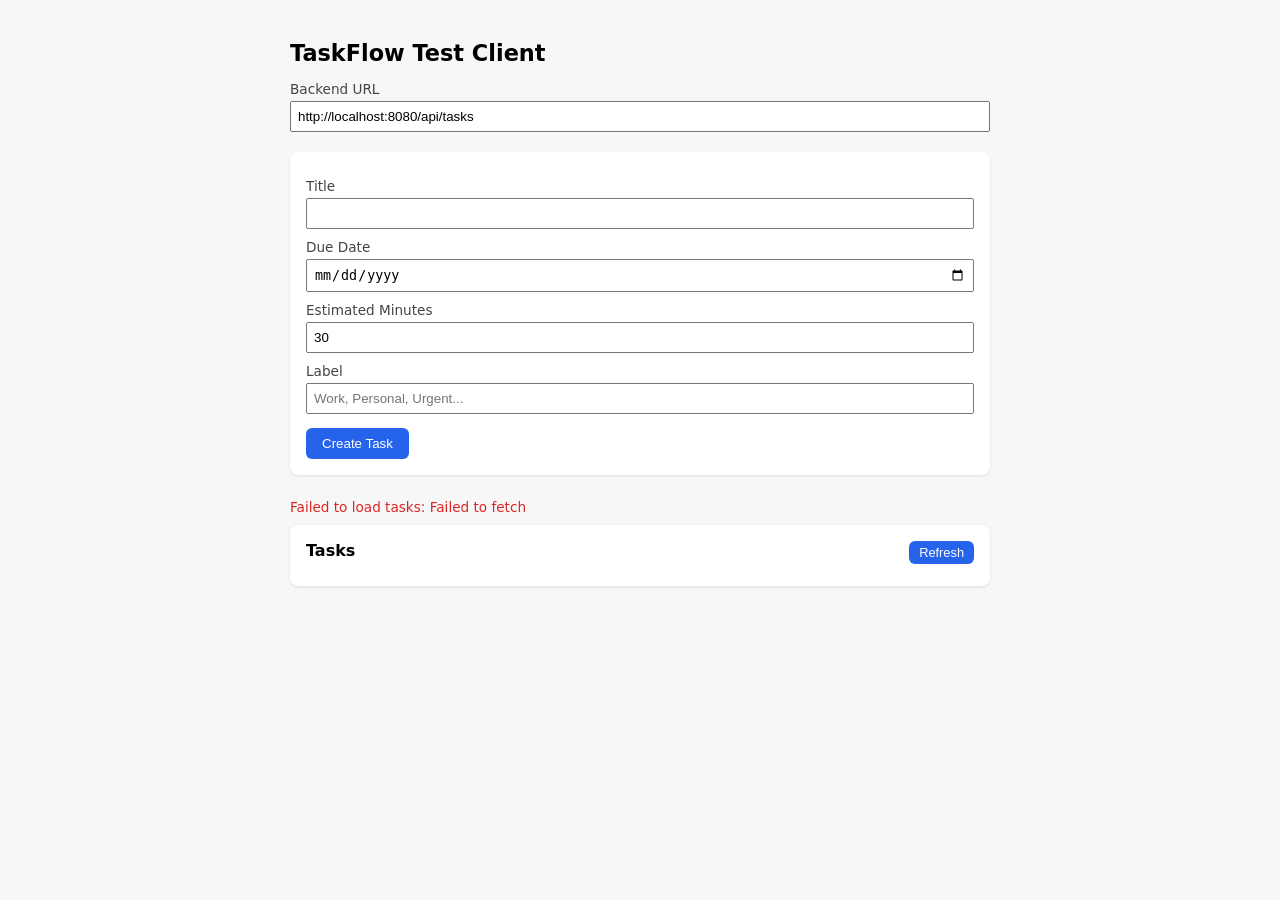
==== taskflow-frontend/index.html @ 64be15e3 "basic front ed backed structure" ====
<!DOCTYPE html>
<html lang="en">
<head>
<meta charset="UTF-8">
<title>TaskFlow Test Client</title>
<link rel="stylesheet" href="style.css">
</head>
<body>

<h1>TaskFlow Test Client</h1>

<div id="baseUrlRow">
  <label>Backend URL</label>
  <input type="text" id="baseUrl" value="http://localhost:8080/api/tasks">
</div>

<form id="taskForm">
  <label>Title</label>
  <input type="text" id="title" required>

  <label>Due Date</label>
  <input type="date" id="dueDate">

  <label>Estimated Minutes</label>
  <input type="number" id="estimatedMinutes" min="1" value="30">

  <label>Label</label>
  <input type="text" id="label" placeholder="Work, Personal, Urgent...">

  <button type="submit">Create Task</button>
</form>

<div id="status"></div>

<div id="taskList">
  <strong>Tasks</strong>
  <button id="refreshBtn">Refresh</button>
  <div id="tasks"></div>
</div>

<script src="script.js"></script>
</body>
</html>
---- taskflow-frontend/style.css ----
body {
  font-family: system-ui, sans-serif;
  max-width: 700px;
  margin: 40px auto;
  padding: 0 16px;
  background: #f7f7f8;
}

h1 {
  font-size: 1.4rem;
}

form {
  background: white;
  padding: 16px;
  border-radius: 8px;
  margin-bottom: 24px;
  box-shadow: 0 1px 3px rgba(0,0,0,0.1);
}

label {
  display: block;
  margin-top: 10px;
  font-size: 0.85rem;
  color: #444;
}

input, select {
  width: 100%;
  padding: 6px;
  margin-top: 4px;
  box-sizing: border-box;
}

button {
  margin-top: 14px;
  padding: 8px 16px;
  background: #2563eb;
  color: white;
  border: none;
  border-radius: 6px;
  cursor: pointer;
}

button:hover {
  background: #1d4ed8;
}

#baseUrlRow {
  margin-bottom: 20px;
}

#taskList {
  background: white;
  padding: 16px;
  border-radius: 8px;
  box-shadow: 0 1px 3px rgba(0,0,0,0.1);
}

#refreshBtn {
  float: right;
  padding: 4px 10px;
  font-size: 0.8rem;
  margin-top: 0;
}

#tasks {
  margin-top: 10px;
}

.task {
  padding: 10px;
  border-bottom: 1px solid #eee;
  display: flex;
  justify-content: space-between;
  align-items: center;
}

.task:last-child {
  border-bottom: none;
}

.task-meta {
  font-size: 0.8rem;
  color: #777;
}

.label-tag {
  background: #e0e7ff;
  color: #3730a3;
  padding: 2px 8px;
  border-radius: 10px;
  font-size: 0.75rem;
}

.delete-btn {
  background: #ef4444;
  padding: 4px 10px;
  font-size: 0.8rem;
  margin-top: 0;
}

.delete-btn:hover {
  background: #dc2626;
}

#status {
  font-size: 0.85rem;
  margin-bottom: 10px;
}
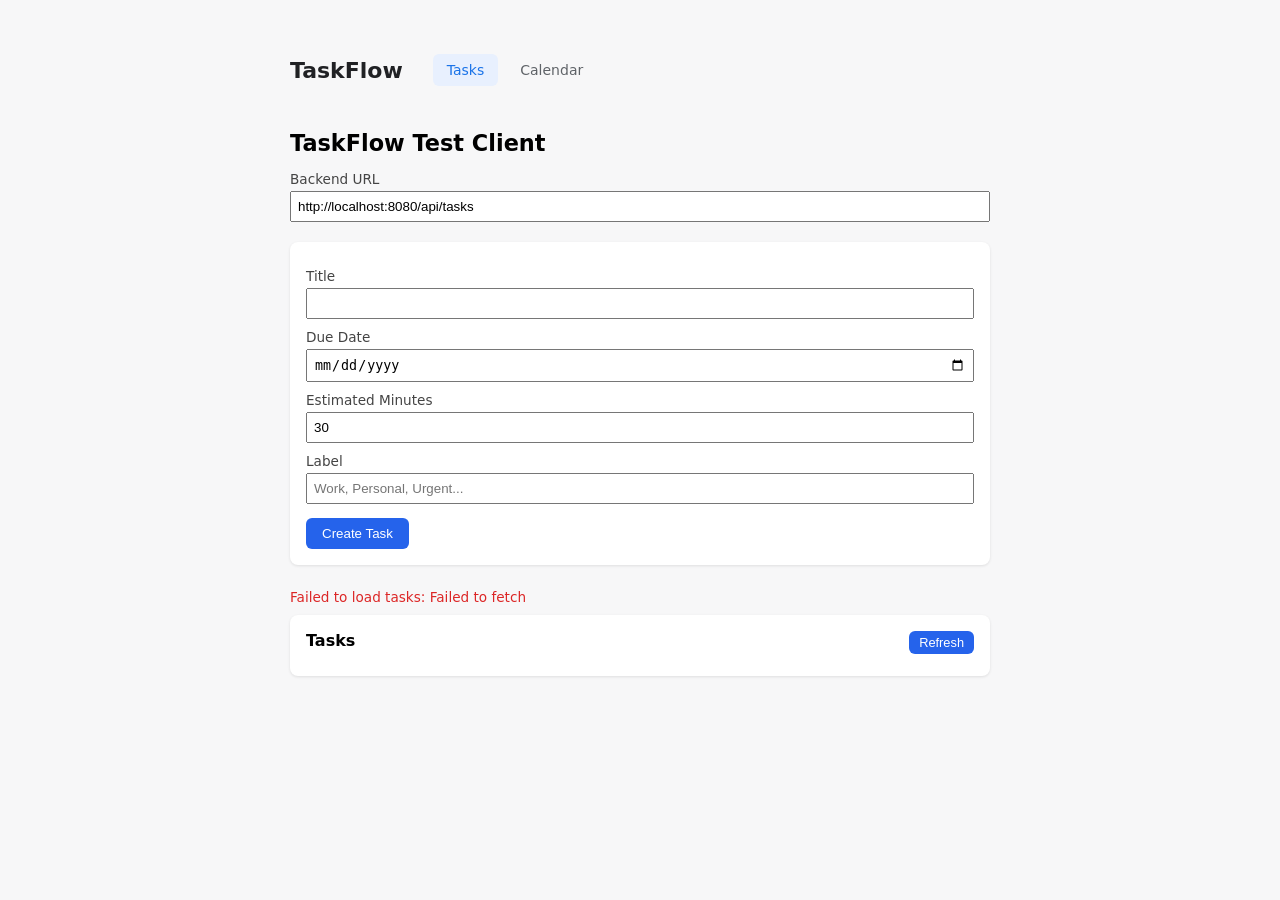
==== commit 9b14e5f9: "basic front and backend functions" ====
--- a/taskflow-frontend/index.html
+++ b/taskflow-frontend/index.html
@@ -6,6 +6,15 @@
 <link rel="stylesheet" href="style.css">
 </head>
 <body>
+
+<header class="topbar">
+  <div class="logo">TaskFlow</div>
+
+  <nav>
+    <a href="index.html" class="active">Tasks</a>
+    <a href="calendar.html">Calendar</a>
+  </nav>
+</header>
 
 <h1>TaskFlow Test Client</h1>
 
--- a/taskflow-frontend/style.css
+++ b/taskflow-frontend/style.css
@@ -107,4 +107,42 @@
 #status {
   font-size: 0.85rem;
   margin-bottom: 10px;
+}
+
+/* Topbar */
+
+.topbar {
+  height: 60px;
+  display: flex;
+  align-items: center;
+  gap: 30px;
+  margin-bottom: 30px;
+}
+
+.logo {
+  font-size: 22px;
+  font-weight: 600;
+  color: #202124;
+}
+
+.topbar nav {
+  display: flex;
+  gap: 8px;
+}
+
+.topbar nav a {
+  text-decoration: none;
+  color: #5f6368;
+  padding: 8px 14px;
+  border-radius: 6px;
+  font-size: 14px;
+}
+
+.topbar nav a:hover {
+  background: #e8eaed;
+}
+
+.topbar nav a.active {
+  background: #e8f0fe;
+  color: #1a73e8;
 }
